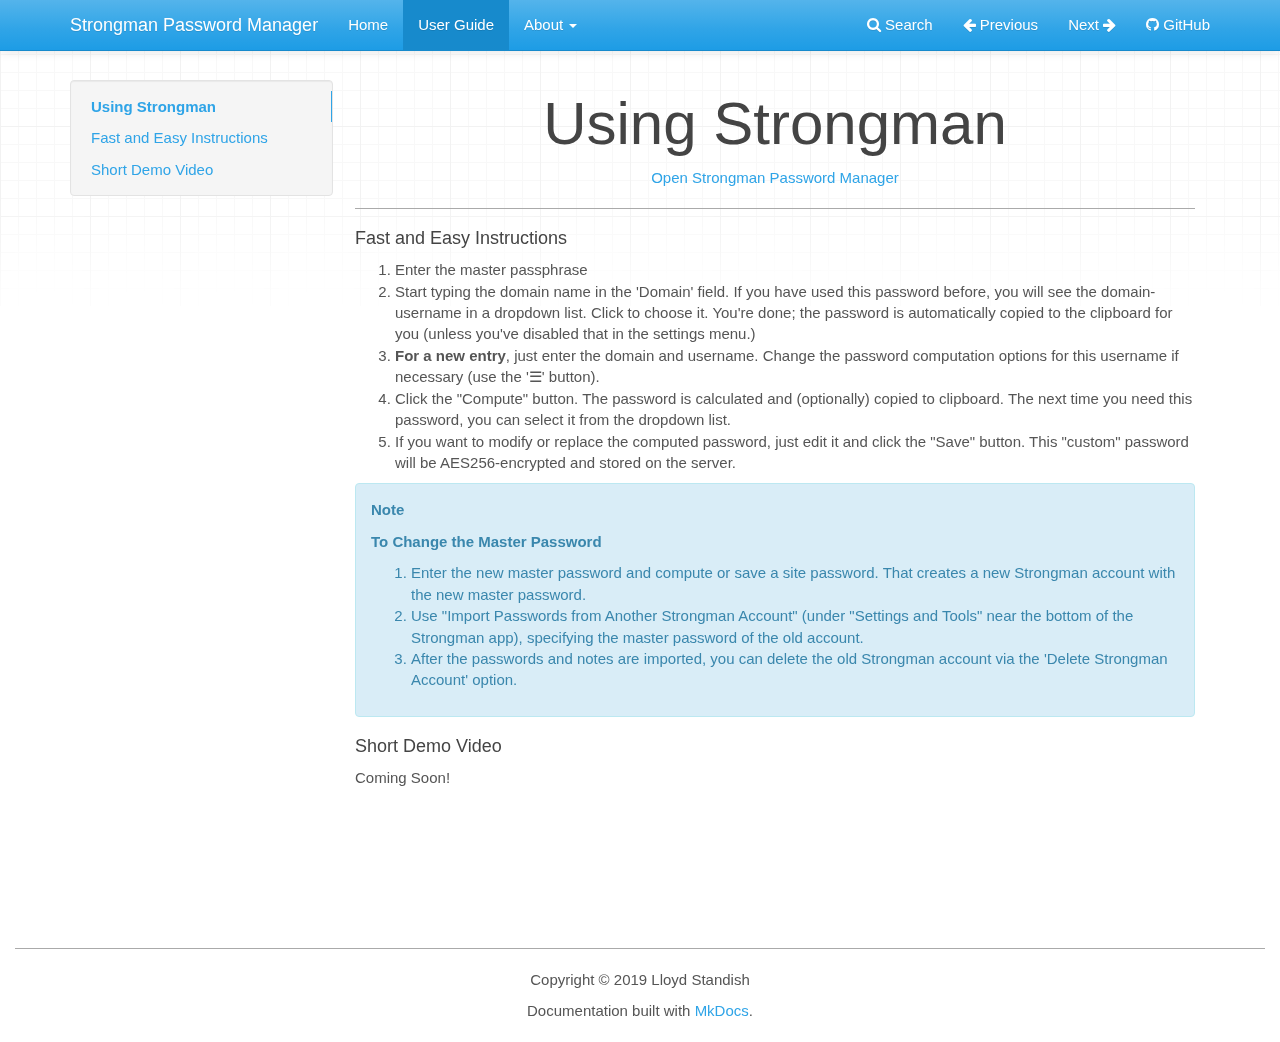
==== passwords/user-guide/index.html @ e6559715 "changed directory from site to passwords" ====
<!DOCTYPE html>
<html lang="en">
    <head>
        <meta charset="utf-8">
        <meta http-equiv="X-UA-Compatible" content="IE=edge">
        <meta name="viewport" content="width=device-width, initial-scale=1.0">
        
        <meta name="author" content="Lloyd Standish">
        <link rel="canonical" href="https://strongman.tech/user-guide/">
        <link rel="shortcut icon" href="../img/favicon.ico">
        <title>User Guide - Strongman Password Manager</title>
        <link href="../css/bootstrap-custom.min.css" rel="stylesheet">
        <link href="../css/font-awesome.min.css" rel="stylesheet">
        <link href="../css/base.css" rel="stylesheet">
        <link href="../css/extra.css" rel="stylesheet">
        <!-- HTML5 shim and Respond.js IE8 support of HTML5 elements and media queries -->
        <!--[if lt IE 9]>
            <script src="https://oss.maxcdn.com/libs/html5shiv/3.7.0/html5shiv.js"></script>
            <script src="https://oss.maxcdn.com/libs/respond.js/1.4.2/respond.min.js"></script>
        <![endif]-->

        <script src="../js/jquery-1.10.2.min.js" defer></script>
        <script src="../js/bootstrap-3.0.3.min.js" defer></script> 
    </head>

    <body>

        <div class="navbar navbar-default navbar-fixed-top" role="navigation">
            <div class="container">

                <!-- Collapsed navigation -->
                <div class="navbar-header">
                    <!-- Expander button -->
                    <button type="button" class="navbar-toggle" data-toggle="collapse" data-target=".navbar-collapse">
                        <span class="sr-only">Toggle navigation</span>
                        <span class="icon-bar"></span>
                        <span class="icon-bar"></span>
                        <span class="icon-bar"></span>
                    </button>
                    <a class="navbar-brand" href="..">Strongman Password Manager</a>
                </div>

                <!-- Expanded navigation -->
                <div class="navbar-collapse collapse">
                        <!-- Main navigation -->
                        <ul class="nav navbar-nav">
                            <li >
                                <a href="..">Home</a>
                            </li>
                            <li class="active">
                                <a href="./">User Guide</a>
                            </li>
                            <li class="dropdown">
                                <a href="#" class="dropdown-toggle" data-toggle="dropdown">About <b class="caret"></b></a>
                                <ul class="dropdown-menu">
                                    
<li >
    <a href="../about/release-notes/">Release Notes</a>
</li>
                                    
<li >
    <a href="../about/contributing/">Contributing</a>
</li>
                                    
<li >
    <a href="../about/license/">License</a>
</li>
                                </ul>
                            </li>
                        </ul>

                    <ul class="nav navbar-nav navbar-right">
                        <li>
                            <a href="#" data-toggle="modal" data-target="#mkdocs_search_modal">
                                <i class="fa fa-search"></i> Search
                            </a>
                        </li>
                            <li >
                                <a rel="next" href="..">
                                    <i class="fa fa-arrow-left"></i> Previous
                                </a>
                            </li>
                            <li >
                                <a rel="prev" href="../about/release-notes/">
                                    Next <i class="fa fa-arrow-right"></i>
                                </a>
                            </li>
                            <li>
                                <a href="https://github.com/lstandish/strongman/"><i class="fa fa-github"></i> GitHub</a>
                            </li>
                    </ul>
                </div>
            </div>
        </div>

        <div class="container">
                <div class="col-md-3"><div class="bs-sidebar hidden-print affix well" role="complementary">
    <ul class="nav bs-sidenav">
        <li class="main active"><a href="#using-strongman">Using Strongman</a></li>
            <li><a href="#fast-and-easy-instructions">Fast and Easy Instructions</a></li>
            <li><a href="#short-demo-video">Short Demo Video</a></li>
    </ul>
</div></div>
                <div class="col-md-9" role="main">

<h1 id="using-strongman">Using Strongman<a class="headerlink" href="#using-strongman" title="Permanent link"></a></h1>
<p><a href="https://strongman.tech/app/index.php">Open Strongman Password Manager</a></p>
<hr />
<h4 id="fast-and-easy-instructions">Fast and Easy Instructions<a class="headerlink" href="#fast-and-easy-instructions" title="Permanent link"></a></h4>
<ol>
<li>Enter the master passphrase</li>
<li>Start typing the domain name in the 'Domain' field. If you have used this password before, you will see the domain-username in a dropdown list. Click to choose it. You're done; the password is automatically copied to the clipboard for you (unless you've disabled that in the settings menu.)</li>
<li><strong>For a new entry</strong>, just enter the domain and username. Change the password computation options for this username if necessary (use the '☰' button).</li>
<li>Click the "Compute" button. The password is calculated and (optionally) copied to clipboard. The next time you need this password, you can select it from the dropdown list.</li>
<li>If you want to modify or replace the computed password, just edit it and click the "Save" button. This "custom" password will be AES256-encrypted and stored on the server.</li>
</ol>
<div class="admonition note">
<p class="admonition-title">Note</p>
<p><strong>To Change the Master Password</strong></p>
<ol>
<li>Enter the new master password and compute or save a site password. That creates a new Strongman account with the new master password.</li>
<li>Use "Import Passwords from Another Strongman Account" (under "Settings and Tools" near the bottom of the Strongman app), specifying the master password of the old account.</li>
<li>After the passwords and notes are imported, you can delete the old Strongman account via the 'Delete Strongman Account' option.</li>
</ol>
</div>
<h4 id="short-demo-video">Short Demo Video<a class="headerlink" href="#short-demo-video" title="Permanent link"></a></h4>
<p>Coming Soon!</p></div>
        </div>

        <footer class="col-md-12">
            <hr>
                <p>Copyright &copy; 2019 Lloyd Standish</p>
            <p>Documentation built with <a href="https://www.mkdocs.org/">MkDocs</a>.</p>
        </footer>
        <script>
            var base_url = "..",
                shortcuts = {"search": 83, "next": 78, "help": 191, "previous": 80};
        </script>
        <script src="../js/base.js" defer></script>
        <script src="../search/main.js" defer></script>

        <div class="modal" id="mkdocs_search_modal" tabindex="-1" role="dialog" aria-labelledby="Search Modal" aria-hidden="true">
    <div class="modal-dialog">
        <div class="modal-content">
            <div class="modal-header">
                <button type="button" class="close" data-dismiss="modal"><span aria-hidden="true">&times;</span><span class="sr-only">Close</span></button>
                <h4 class="modal-title" id="exampleModalLabel">Search</h4>
            </div>
            <div class="modal-body">
                <p>
                    From here you can search these documents. Enter
                    your search terms below.
                </p>
                <form role="form">
                    <div class="form-group">
                        <input type="text" class="form-control" placeholder="Search..." id="mkdocs-search-query" title="Type search term here">
                    </div>
                </form>
                <div id="mkdocs-search-results"></div>
            </div>
            <div class="modal-footer">
            </div>
        </div>
    </div>
</div><div class="modal" id="mkdocs_keyboard_modal" tabindex="-1" role="dialog" aria-labelledby="Keyboard Shortcuts Modal" aria-hidden="true">
    <div class="modal-dialog">
        <div class="modal-content">
            <div class="modal-header">
                <button type="button" class="close" data-dismiss="modal"><span aria-hidden="true">&times;</span><span class="sr-only">Close</span></button>
                <h4 class="modal-title" id="exampleModalLabel">Keyboard Shortcuts</h4>
            </div>
            <div class="modal-body">
              <table class="table">
                <thead>
                  <tr>
                    <th style="width: 20%;">Keys</th>
                    <th>Action</th>
                  </tr>
                </thead>
                <tbody>
                  <tr>
                    <td class="help shortcut"><kbd>?</kbd></td>
                    <td>Open this help</td>
                  </tr>
                  <tr>
                    <td class="next shortcut"><kbd>n</kbd></td>
                    <td>Next page</td>
                  </tr>
                  <tr>
                    <td class="prev shortcut"><kbd>p</kbd></td>
                    <td>Previous page</td>
                  </tr>
                  <tr>
                    <td class="search shortcut"><kbd>s</kbd></td>
                    <td>Search</td>
                  </tr>
                </tbody>
              </table>
            </div>
            <div class="modal-footer">
            </div>
        </div>
    </div>
</div>

    </body>
</html>
---- passwords/css/base.css ----
body {
    padding-top: 70px;
}

/* Replacement for `body { background-attachment: fixed; }`, which has
   performance issues when scrolling on large displays. See #1394. */
body::before {
    content: ' ';
    position: fixed;
    width: 100%;
    height: 100%;
    top: 0;
    left: 0;
    background-color: #f8f8f8;
    background: url(../img/grid.png) repeat-x;
    will-change: transform;
    z-index: -1;
}

body > .container {
    min-height: 400px;
}

ul.nav .main {
    font-weight: bold;
}

.col-md-3 {
    padding-left: 0;
    z-index: 1;
}

.col-md-9 {
    padding-bottom: 100px;
}

.source-links {
    float: right;
}

.col-md-9 img {
    max-width: 100%;
    display: inline-block;
    padding: 4px;
    line-height: 1.428571429;
    background-color: #fff;
    border: 1px solid #ddd;
    border-radius: 4px;
    margin: 20px auto 30px auto;
}

/*
 * The code below adds some padding to the top of the current anchor target so
 * that, when navigating to it, the header isn't hidden by the navbar at the
 * top.
 */
:target::before {
    content: "";
    display: block;
    margin-top: -75px;
    height: 75px;
    pointer-events: none;
}

h1 {
    color: #444;
    font-weight: 400;
    font-size: 42px;
}

h2, h3, h4, h5, h6 {
    color: #444;
    font-weight: 300;
}

hr {
    border-top: 1px solid #aaa;
}

pre, .rst-content tt {
    max-width: 100%;
    background: #fff;
    border: solid 1px #e1e4e5;
    color: #333;
    overflow-x: auto;
}

code.code-large, .rst-content tt.code-large {
    font-size: 90%;
}

code {
    padding: 2px 5px;
    background: #fff;
    border: solid 1px #e1e4e5;
    color: #333;
    white-space: pre-wrap;
    word-wrap: break-word;
}

pre code {
    background: transparent;
    border: none;
    white-space: pre;
    word-wrap: normal;
    font-family: monospace,serif;
    font-size: 12px;
}

kbd {
    padding: 2px 4px;
    font-size: 90%;
    color: #fff;
    background-color: #333;
    border-radius: 3px;
    -webkit-box-shadow: inset 0 -1px 0 rgba(0,0,0,.25);
    box-shadow: inset 0 -1px 0 rgba(0,0,0,.25);
}

a code {
    color: #2FA4E7;
}

a:hover code, a:focus code {
    color: #157AB5;
}

footer {
    margin-top: 30px;
    margin-bottom: 10px;
    text-align: center;
    font-weight: 200;
}

.modal-dialog {
    margin-top: 60px;
}

/*
 * Side navigation
 *
 * Scrollspy and affixed enhanced navigation to highlight sections and secondary
 * sections of docs content.
 */

/* By default it's not affixed in mobile views, so undo that */
.bs-sidebar.affix { /* csslint allow: adjoining-classes */
    position: static;
}

.bs-sidebar.well { /* csslint allow: adjoining-classes */
    padding: 0;
    max-height: 90%;
    overflow-y: auto;
}

/* First level of nav */
.bs-sidenav {
    padding-top:    10px;
    padding-bottom: 10px;
    border-radius: 5px;
}

/* All levels of nav */
.bs-sidebar .nav > li > a {
    display: block;
    padding: 5px 20px;
    z-index: 1;
}
.bs-sidebar .nav > li > a:hover,
.bs-sidebar .nav > li > a:focus {
    text-decoration: none;
    border-right: 1px solid;
}
.bs-sidebar .nav > .active > a,
.bs-sidebar .nav > .active:hover > a,
.bs-sidebar .nav > .active:focus > a {
    font-weight: bold;
    background-color: transparent;
    border-right: 1px solid;
}

/* Nav: second level (shown on .active) */
.bs-sidebar .nav .nav {
    display: none; /* Hide by default, but at >768px, show it */
    margin-bottom: 8px;
}
.bs-sidebar .nav .nav > li > a {
    padding-top:    3px;
    padding-bottom: 3px;
    padding-left: 30px;
    font-size: 90%;
}

/* Show and affix the side nav when space allows it */
@media (min-width: 992px) {
    /* Workaround a Safari bug when zooming to < 100%
       https://github.com/mkdocs/mkdocs/issues/1050 */
    .col-md-9 {
        box-sizing: border-box;  /* csslint allow: box-sizing */
        padding-left: 25%;
        width: 100%;
    }
    .bs-sidebar .nav > .active > ul {
        display: block;
    }
    /* Widen the fixed sidebar */
    .bs-sidebar.affix, /* csslint allow: adjoining-classes */
    .bs-sidebar.affix-bottom { /* csslint allow: adjoining-classes */
        width: 213px;
    }
    .bs-sidebar.affix { /* csslint allow: adjoining-classes */
        position: fixed; /* Undo the static from mobile first approach */
        top: 80px;
    }
    .bs-sidebar.affix-bottom { /* csslint allow: adjoining-classes */
        position: absolute; /* Undo the static from mobile first approach */
    }
    .bs-sidebar.affix-bottom .bs-sidenav, /* csslint allow: adjoining-classes */
    .bs-sidebar.affix .bs-sidenav { /* csslint allow: adjoining-classes */
        margin-top: 0;
        margin-bottom: 0;
    }
}
@media (min-width: 1200px) {
    /* Widen the fixed sidebar again */
    .bs-sidebar.affix-bottom, /* csslint allow: adjoining-classes */
    .bs-sidebar.affix { /* csslint allow: adjoining-classes */
        width: 263px;
    }
}

.headerlink {
    font-family: FontAwesome;
    font-size: 14px;
    display: none;
    padding-left: .5em;
}

h1:hover .headerlink, h2:hover .headerlink, h3:hover .headerlink, h4:hover .headerlink, h5:hover .headerlink, h6:hover .headerlink{
    display:inline-block;
}



.admonition {
    padding: 15px;
    margin-bottom: 20px;
    border: 1px solid transparent;
    border-radius: 4px;
    text-align: left;
}

.admonition.note { /* csslint allow: adjoining-classes */
    color: #3a87ad;
    background-color: #d9edf7;
    border-color: #bce8f1;
}

.admonition.warning { /* csslint allow: adjoining-classes */
    color: #c09853;
    background-color: #fcf8e3;
    border-color: #fbeed5;
}

.admonition.danger { /* csslint allow: adjoining-classes */
    color: #b94a48;
    background-color: #f2dede;
    border-color: #eed3d7;
}

.admonition-title {
    font-weight: bold;
    text-align: left;
}


.dropdown-submenu {
    position: relative;
}

.dropdown-submenu>.dropdown-menu {
    top: 0;
    left: 100%;
    margin-top: -6px;
    margin-left: -1px;
    -webkit-border-radius: 0 6px 6px 6px;
    -moz-border-radius: 0 6px 6px;
    border-radius: 0 6px 6px 6px;
}

.dropdown-submenu:hover>.dropdown-menu {
    display: block;
}

.dropdown-submenu>a:after {
    display: block;
    content: " ";
    float: right;
    width: 0;
    height: 0;
    border-color: transparent;
    border-style: solid;
    border-width: 5px 0 5px 5px;
    border-left-color: #ccc;
    margin-top: 5px;
    margin-right: -10px;
}

.dropdown-submenu:hover>a:after {
    border-left-color: #fff;
}

.dropdown-submenu.pull-left { /* csslint allow: adjoining-classes */
    float: none;
}

.dropdown-submenu.pull-left>.dropdown-menu { /* csslint allow: adjoining-classes */
    left: -100%;
    margin-left: 10px;
    -webkit-border-radius: 6px 0 6px 6px;
    -moz-border-radius: 6px 0 6px 6px;
    border-radius: 6px 0 6px 6px;
}
---- passwords/css/extra.css ----
div.col-md-9 h1:first-of-type {
    text-align: center;
    font-size: 60px;
    font-weight: 300;
}

div.col-md-9>p:first-of-type {
    text-align: center;
}

div.col-md-9 p.admonition-title:first-of-type {
    text-align: left;
}

div.col-md-9 h1:first-of-type .headerlink {
    display: none;
}

code.no-highlight {
    color: black;
}

/* Definition List styles */

dd {
    padding-left: 20px;
}

body {
    font-size: 150%;
}
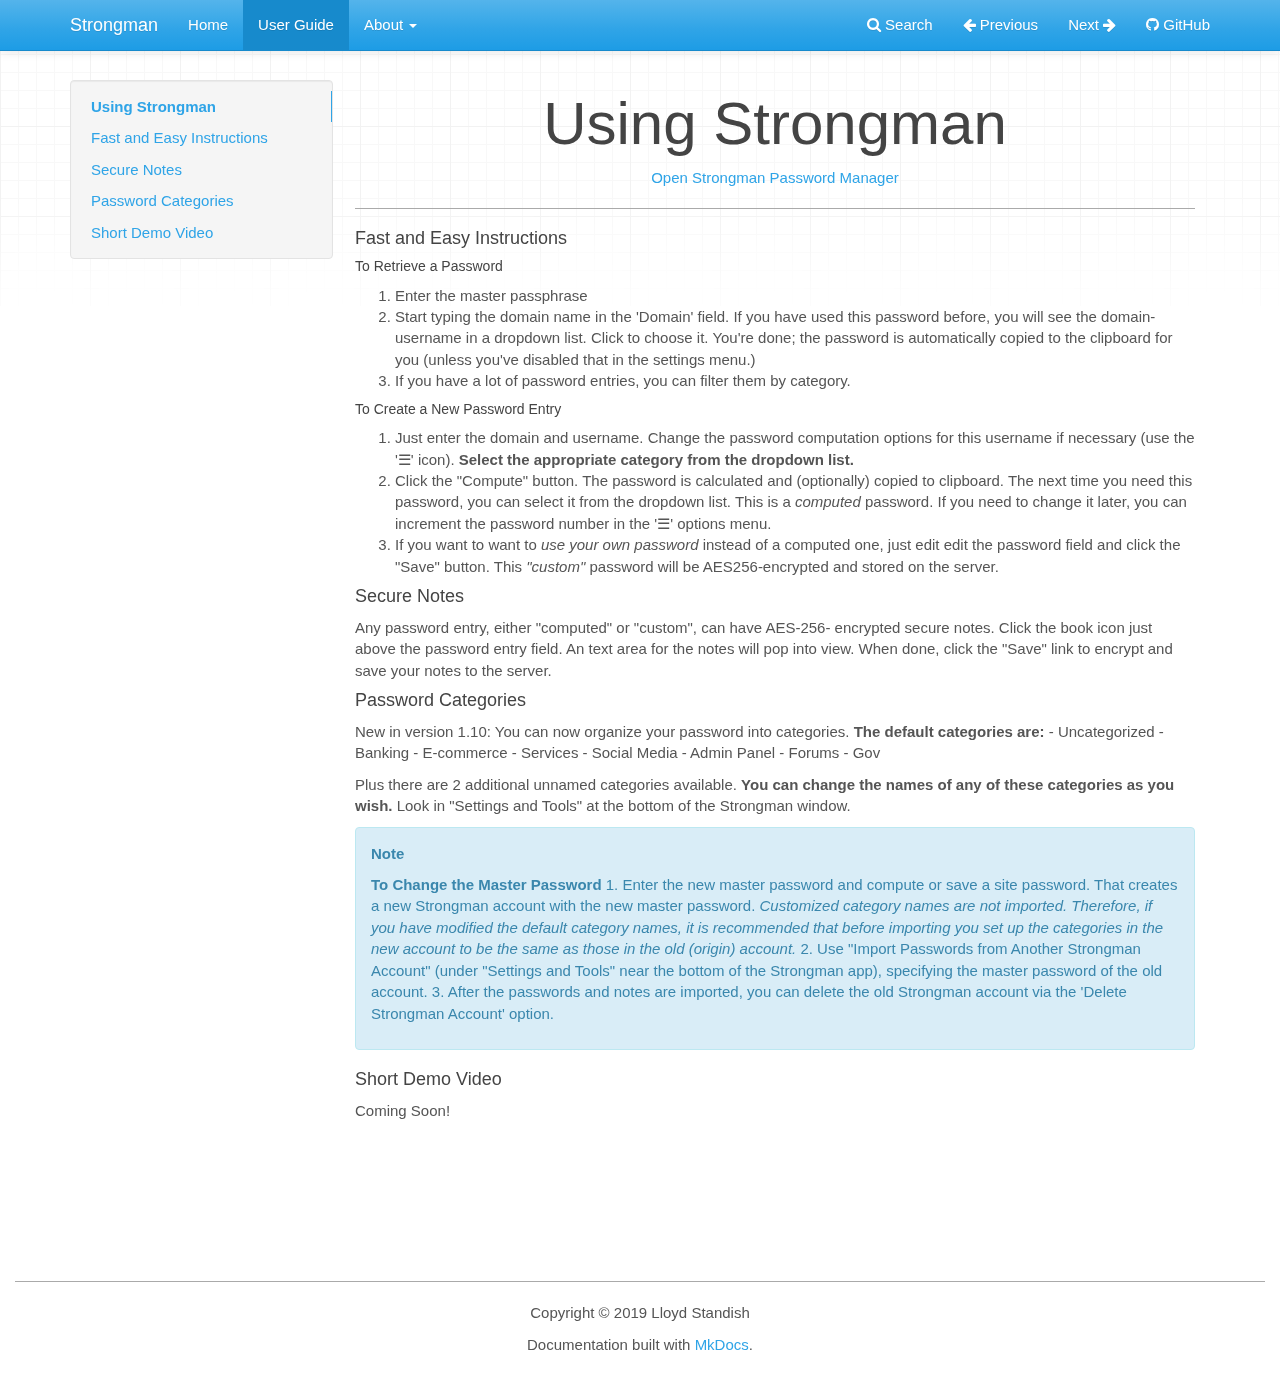
==== commit c5e2b1aa: "Added license.md, credits.md, added mention of new category feature, etc." ====
--- a/passwords/user-guide/index.html
+++ b/passwords/user-guide/index.html
@@ -8,7 +8,7 @@
         <meta name="author" content="Lloyd Standish">
         <link rel="canonical" href="https://strongman.tech/user-guide/">
         <link rel="shortcut icon" href="../img/favicon.ico">
-        <title>User Guide - Strongman Password Manager</title>
+        <title>User Guide - Strongman</title>
         <link href="../css/bootstrap-custom.min.css" rel="stylesheet">
         <link href="../css/font-awesome.min.css" rel="stylesheet">
         <link href="../css/base.css" rel="stylesheet">
@@ -37,7 +37,7 @@
                         <span class="icon-bar"></span>
                         <span class="icon-bar"></span>
                     </button>
-                    <a class="navbar-brand" href="..">Strongman Password Manager</a>
+                    <a class="navbar-brand" href="..">Strongman</a>
                 </div>
 
                 <!-- Expanded navigation -->
@@ -64,6 +64,14 @@
                                     
 <li >
     <a href="../about/license/">License</a>
+</li>
+                                    
+<li >
+    <a href="../about/development/">Development</a>
+</li>
+                                    
+<li >
+    <a href="../about/credits/">Credits</a>
 </li>
                                 </ul>
                             </li>
@@ -98,6 +106,8 @@
     <ul class="nav bs-sidenav">
         <li class="main active"><a href="#using-strongman">Using Strongman</a></li>
             <li><a href="#fast-and-easy-instructions">Fast and Easy Instructions</a></li>
+            <li><a href="#secure-notes">Secure Notes</a></li>
+            <li><a href="#password-categories">Password Categories</a></li>
             <li><a href="#short-demo-video">Short Demo Video</a></li>
     </ul>
 </div></div>
@@ -107,21 +117,37 @@
 <p><a href="https://strongman.tech/app/index.php">Open Strongman Password Manager</a></p>
 <hr />
 <h4 id="fast-and-easy-instructions">Fast and Easy Instructions<a class="headerlink" href="#fast-and-easy-instructions" title="Permanent link"></a></h4>
+<h5 id="to-retrieve-a-password">To Retrieve a Password<a class="headerlink" href="#to-retrieve-a-password" title="Permanent link"></a></h5>
 <ol>
 <li>Enter the master passphrase</li>
 <li>Start typing the domain name in the 'Domain' field. If you have used this password before, you will see the domain-username in a dropdown list. Click to choose it. You're done; the password is automatically copied to the clipboard for you (unless you've disabled that in the settings menu.)</li>
-<li><strong>For a new entry</strong>, just enter the domain and username. Change the password computation options for this username if necessary (use the '☰' button).</li>
-<li>Click the "Compute" button. The password is calculated and (optionally) copied to clipboard. The next time you need this password, you can select it from the dropdown list.</li>
-<li>If you want to modify or replace the computed password, just edit it and click the "Save" button. This "custom" password will be AES256-encrypted and stored on the server.</li>
+<li>If you have a lot of password entries, you can filter them by category.</li>
 </ol>
+<h5 id="to-create-a-new-password-entry">To Create a New Password Entry<a class="headerlink" href="#to-create-a-new-password-entry" title="Permanent link"></a></h5>
+<ol>
+<li>Just enter the domain and username. Change the password computation options for this username if necessary (use the '☰' icon). <strong>Select the appropriate category from the dropdown list.</strong></li>
+<li>Click the "Compute" button. The password is calculated and (optionally) copied to clipboard. The next time you need this password, you can select it from the dropdown list.  This is a <em>computed</em> password. If you need to change it later, you can increment the password number in the '☰' options menu.</li>
+<li>If you want to want to <em>use your own password</em> instead of a computed one, just edit edit the password field and click the "Save" button. This <em>"custom"</em> password will be AES256-encrypted and stored on the server.</li>
+</ol>
+<h4 id="secure-notes">Secure Notes<a class="headerlink" href="#secure-notes" title="Permanent link"></a></h4>
+<p>Any password entry, either "computed" or "custom", can have AES-256- encrypted secure notes.  Click the book icon just above the password entry field. An text area for the notes will pop into view. When done, click the "Save" link to encrypt and save your notes to the server.</p>
+<h4 id="password-categories">Password Categories<a class="headerlink" href="#password-categories" title="Permanent link"></a></h4>
+<p>New in version 1.10: You can now organize your password into categories.  <strong>The default categories are:</strong>
+- Uncategorized
+- Banking
+- E-commerce
+- Services
+- Social Media
+- Admin Panel
+- Forums
+- Gov</p>
+<p>Plus there are 2 additional unnamed categories available.  <strong>You can change the names of any of these categories as you wish.</strong> Look in "Settings and Tools" at the bottom of the Strongman window.</p>
 <div class="admonition note">
 <p class="admonition-title">Note</p>
-<p><strong>To Change the Master Password</strong></p>
-<ol>
-<li>Enter the new master password and compute or save a site password. That creates a new Strongman account with the new master password.</li>
-<li>Use "Import Passwords from Another Strongman Account" (under "Settings and Tools" near the bottom of the Strongman app), specifying the master password of the old account.</li>
-<li>After the passwords and notes are imported, you can delete the old Strongman account via the 'Delete Strongman Account' option.</li>
-</ol>
+<p><strong>To Change the Master Password</strong>
+1. Enter the new master password and compute or save a site password. That creates a new Strongman account with the new master password.  <em>Customized category names are not imported.  Therefore, if you have modified the default category names, it is recommended that before importing you set up the categories in the new account to be the same as those in the old (origin) account.</em>
+2. Use "Import Passwords from Another Strongman Account" (under "Settings and Tools" near the bottom of the Strongman app), specifying the master password of the old account.
+3. After the passwords and notes are imported, you can delete the old Strongman account via the 'Delete Strongman Account' option.</p>
 </div>
 <h4 id="short-demo-video">Short Demo Video<a class="headerlink" href="#short-demo-video" title="Permanent link"></a></h4>
 <p>Coming Soon!</p></div>
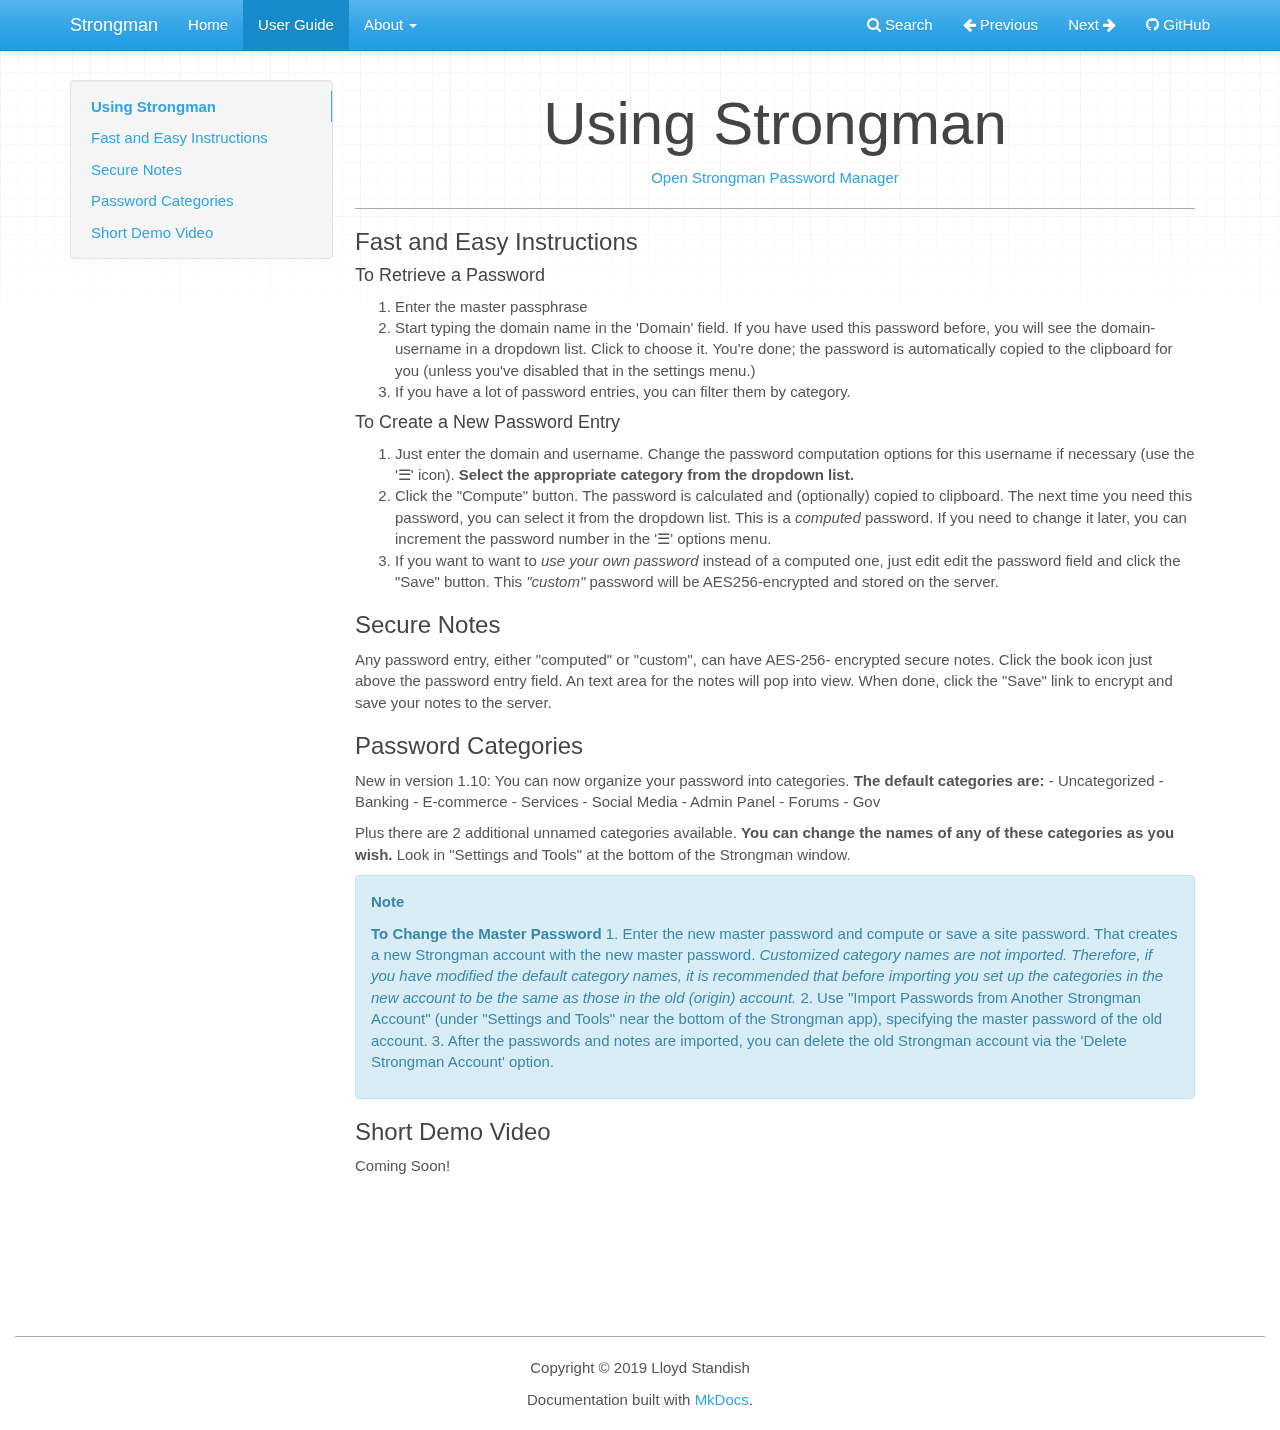
==== commit 1af0f091: "Added icon file, tweaked pages." ====
--- a/passwords/user-guide/index.html
+++ b/passwords/user-guide/index.html
@@ -116,22 +116,22 @@
 <h1 id="using-strongman">Using Strongman<a class="headerlink" href="#using-strongman" title="Permanent link"></a></h1>
 <p><a href="https://strongman.tech/app/index.php">Open Strongman Password Manager</a></p>
 <hr />
-<h4 id="fast-and-easy-instructions">Fast and Easy Instructions<a class="headerlink" href="#fast-and-easy-instructions" title="Permanent link"></a></h4>
-<h5 id="to-retrieve-a-password">To Retrieve a Password<a class="headerlink" href="#to-retrieve-a-password" title="Permanent link"></a></h5>
+<h3 id="fast-and-easy-instructions">Fast and Easy Instructions<a class="headerlink" href="#fast-and-easy-instructions" title="Permanent link"></a></h3>
+<h4 id="to-retrieve-a-password">To Retrieve a Password<a class="headerlink" href="#to-retrieve-a-password" title="Permanent link"></a></h4>
 <ol>
 <li>Enter the master passphrase</li>
 <li>Start typing the domain name in the 'Domain' field. If you have used this password before, you will see the domain-username in a dropdown list. Click to choose it. You're done; the password is automatically copied to the clipboard for you (unless you've disabled that in the settings menu.)</li>
 <li>If you have a lot of password entries, you can filter them by category.</li>
 </ol>
-<h5 id="to-create-a-new-password-entry">To Create a New Password Entry<a class="headerlink" href="#to-create-a-new-password-entry" title="Permanent link"></a></h5>
+<h4 id="to-create-a-new-password-entry">To Create a New Password Entry<a class="headerlink" href="#to-create-a-new-password-entry" title="Permanent link"></a></h4>
 <ol>
 <li>Just enter the domain and username. Change the password computation options for this username if necessary (use the '☰' icon). <strong>Select the appropriate category from the dropdown list.</strong></li>
 <li>Click the "Compute" button. The password is calculated and (optionally) copied to clipboard. The next time you need this password, you can select it from the dropdown list.  This is a <em>computed</em> password. If you need to change it later, you can increment the password number in the '☰' options menu.</li>
 <li>If you want to want to <em>use your own password</em> instead of a computed one, just edit edit the password field and click the "Save" button. This <em>"custom"</em> password will be AES256-encrypted and stored on the server.</li>
 </ol>
-<h4 id="secure-notes">Secure Notes<a class="headerlink" href="#secure-notes" title="Permanent link"></a></h4>
+<h3 id="secure-notes">Secure Notes<a class="headerlink" href="#secure-notes" title="Permanent link"></a></h3>
 <p>Any password entry, either "computed" or "custom", can have AES-256- encrypted secure notes.  Click the book icon just above the password entry field. An text area for the notes will pop into view. When done, click the "Save" link to encrypt and save your notes to the server.</p>
-<h4 id="password-categories">Password Categories<a class="headerlink" href="#password-categories" title="Permanent link"></a></h4>
+<h3 id="password-categories">Password Categories<a class="headerlink" href="#password-categories" title="Permanent link"></a></h3>
 <p>New in version 1.10: You can now organize your password into categories.  <strong>The default categories are:</strong>
 - Uncategorized
 - Banking
@@ -149,7 +149,7 @@
 2. Use "Import Passwords from Another Strongman Account" (under "Settings and Tools" near the bottom of the Strongman app), specifying the master password of the old account.
 3. After the passwords and notes are imported, you can delete the old Strongman account via the 'Delete Strongman Account' option.</p>
 </div>
-<h4 id="short-demo-video">Short Demo Video<a class="headerlink" href="#short-demo-video" title="Permanent link"></a></h4>
+<h3 id="short-demo-video">Short Demo Video<a class="headerlink" href="#short-demo-video" title="Permanent link"></a></h3>
 <p>Coming Soon!</p></div>
         </div>
 
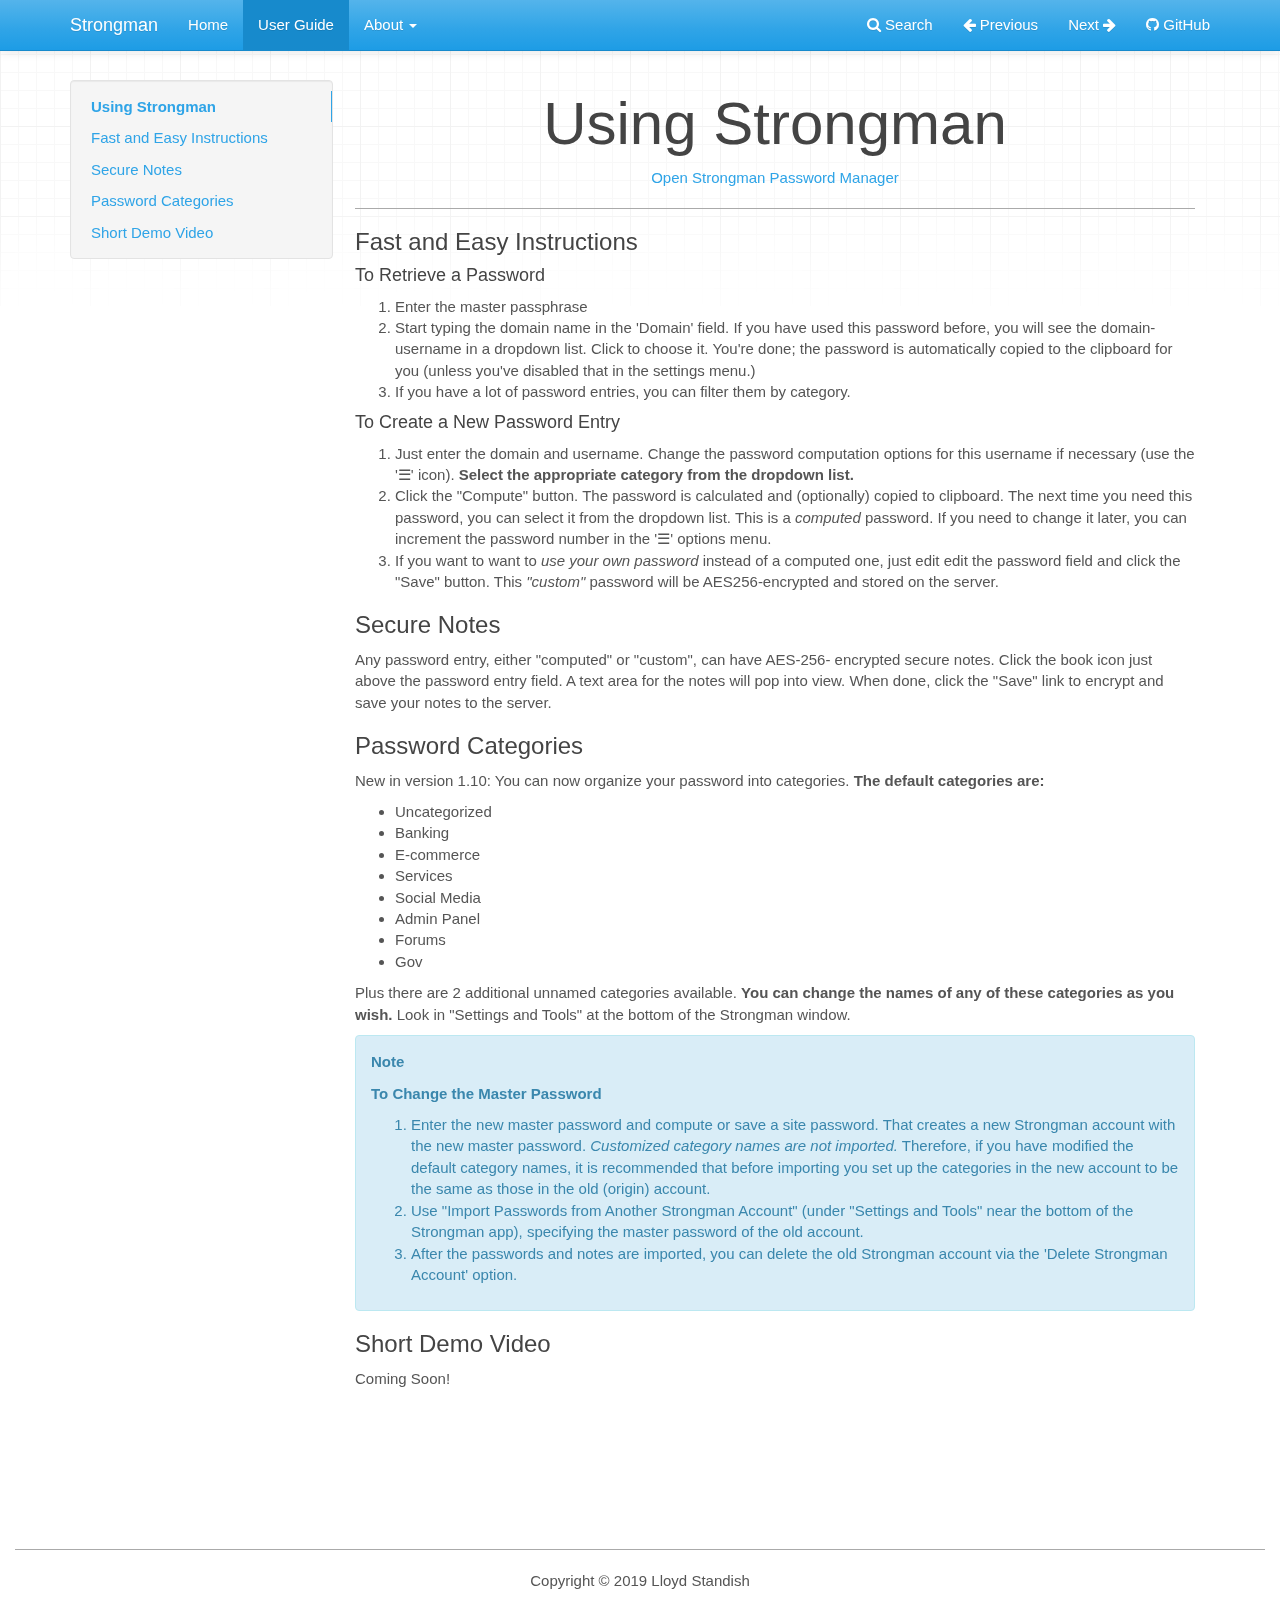
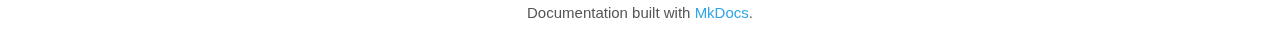
==== commit b151b223: "Updated website to emphasise Diceware" ====
--- a/passwords/user-guide/index.html
+++ b/passwords/user-guide/index.html
@@ -130,24 +130,28 @@
 <li>If you want to want to <em>use your own password</em> instead of a computed one, just edit edit the password field and click the "Save" button. This <em>"custom"</em> password will be AES256-encrypted and stored on the server.</li>
 </ol>
 <h3 id="secure-notes">Secure Notes<a class="headerlink" href="#secure-notes" title="Permanent link"></a></h3>
-<p>Any password entry, either "computed" or "custom", can have AES-256- encrypted secure notes.  Click the book icon just above the password entry field. An text area for the notes will pop into view. When done, click the "Save" link to encrypt and save your notes to the server.</p>
+<p>Any password entry, either "computed" or "custom", can have AES-256- encrypted secure notes.  Click the book icon just above the password entry field. A text area for the notes will pop into view. When done, click the "Save" link to encrypt and save your notes to the server.</p>
 <h3 id="password-categories">Password Categories<a class="headerlink" href="#password-categories" title="Permanent link"></a></h3>
-<p>New in version 1.10: You can now organize your password into categories.  <strong>The default categories are:</strong>
-- Uncategorized
-- Banking
-- E-commerce
-- Services
-- Social Media
-- Admin Panel
-- Forums
-- Gov</p>
+<p>New in version 1.10: You can now organize your password into categories.  <strong>The default categories are:</strong></p>
+<ul>
+<li>Uncategorized</li>
+<li>Banking</li>
+<li>E-commerce</li>
+<li>Services</li>
+<li>Social Media</li>
+<li>Admin Panel</li>
+<li>Forums</li>
+<li>Gov</li>
+</ul>
 <p>Plus there are 2 additional unnamed categories available.  <strong>You can change the names of any of these categories as you wish.</strong> Look in "Settings and Tools" at the bottom of the Strongman window.</p>
 <div class="admonition note">
 <p class="admonition-title">Note</p>
-<p><strong>To Change the Master Password</strong>
-1. Enter the new master password and compute or save a site password. That creates a new Strongman account with the new master password.  <em>Customized category names are not imported.  Therefore, if you have modified the default category names, it is recommended that before importing you set up the categories in the new account to be the same as those in the old (origin) account.</em>
-2. Use "Import Passwords from Another Strongman Account" (under "Settings and Tools" near the bottom of the Strongman app), specifying the master password of the old account.
-3. After the passwords and notes are imported, you can delete the old Strongman account via the 'Delete Strongman Account' option.</p>
+<p><strong>To Change the Master Password</strong></p>
+<ol>
+<li>Enter the new master password and compute or save a site password. That creates a new Strongman account with the new master password.  <em>Customized category names are not imported.</em>  Therefore, if you have modified the default category names, it is recommended that before importing you set up the categories in the new account to be the same as those in the old (origin) account.</li>
+<li>Use "Import Passwords from Another Strongman Account" (under "Settings and Tools" near the bottom of the Strongman app), specifying the master password of the old account.</li>
+<li>After the passwords and notes are imported, you can delete the old Strongman account via the 'Delete Strongman Account' option.</li>
+</ol>
 </div>
 <h3 id="short-demo-video">Short Demo Video<a class="headerlink" href="#short-demo-video" title="Permanent link"></a></h3>
 <p>Coming Soon!</p></div>
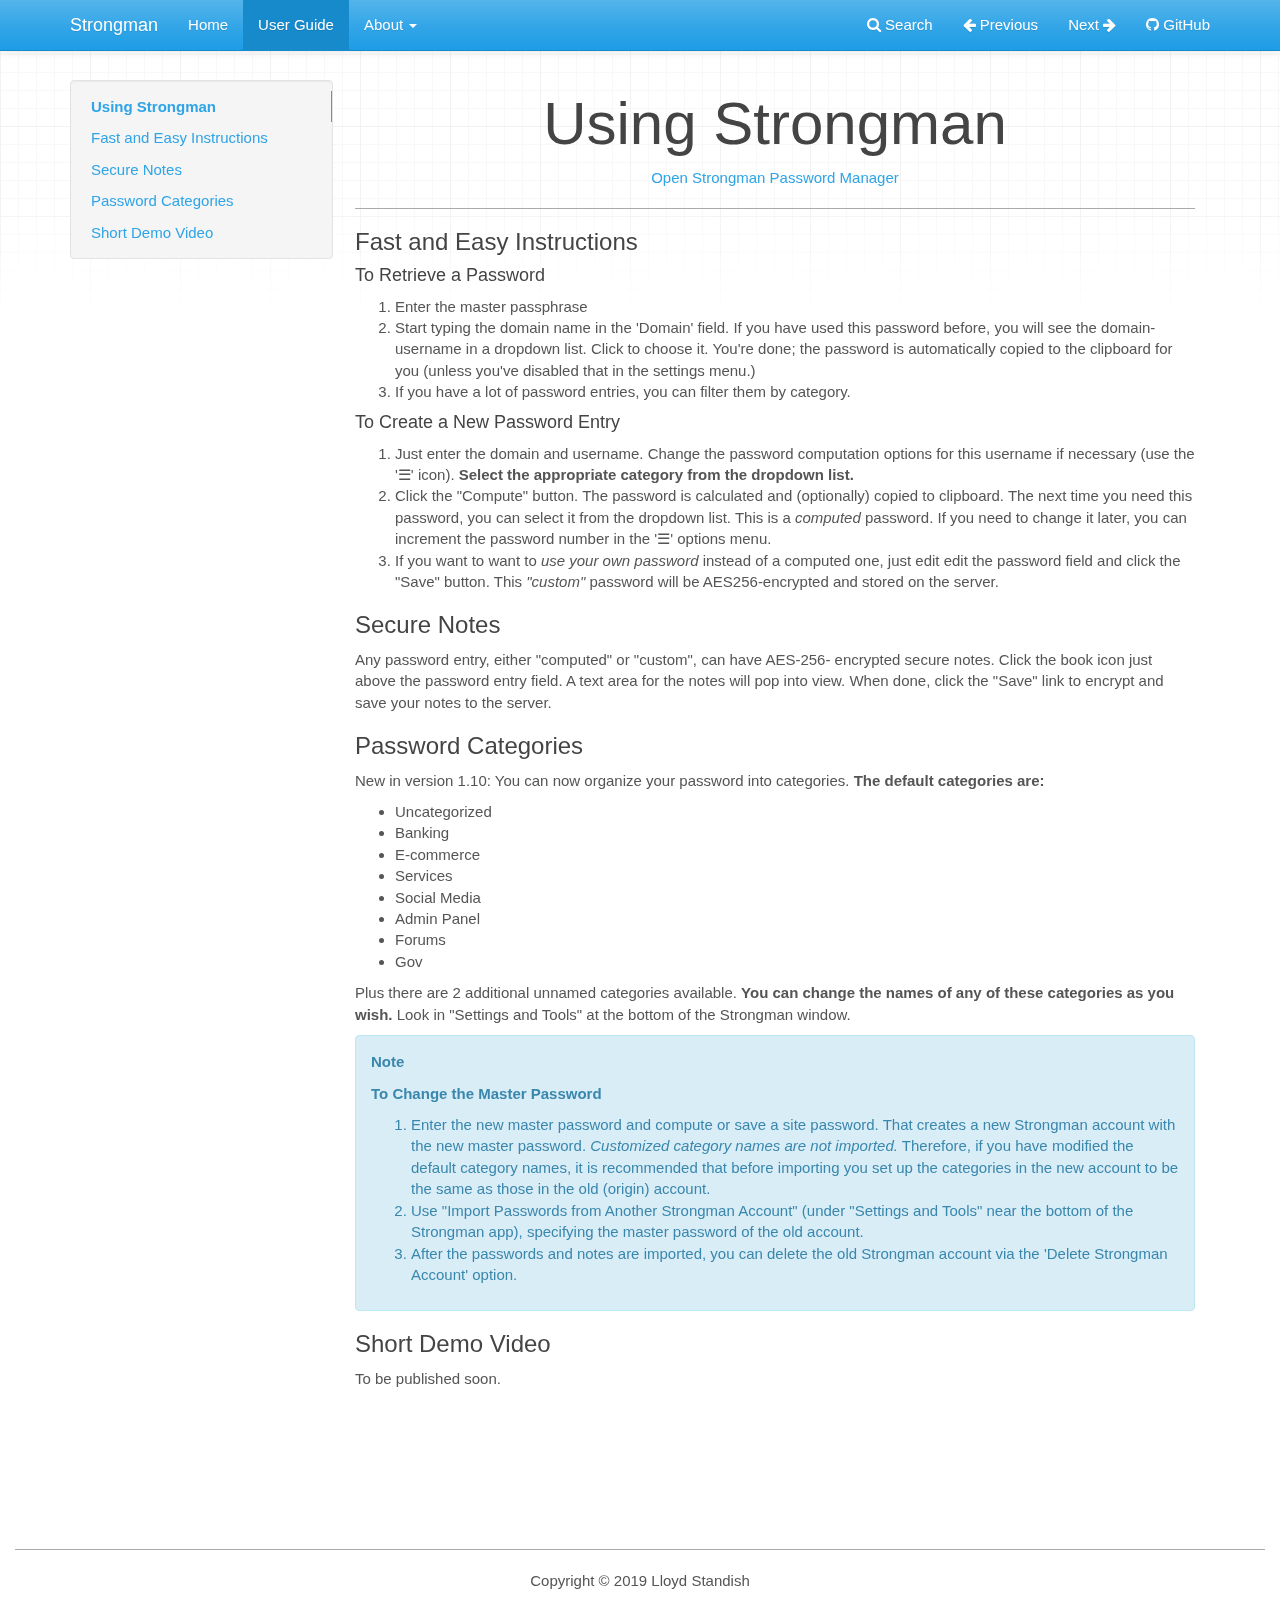
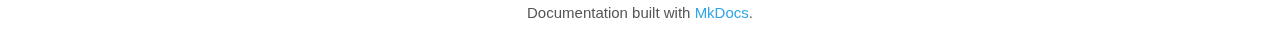
==== commit 1a0f9ca1: "minor website tweak" ====
--- a/passwords/user-guide/index.html
+++ b/passwords/user-guide/index.html
@@ -154,7 +154,7 @@
 </ol>
 </div>
 <h3 id="short-demo-video">Short Demo Video<a class="headerlink" href="#short-demo-video" title="Permanent link"></a></h3>
-<p>Coming Soon!</p></div>
+<p>To be published soon.</p></div>
         </div>
 
         <footer class="col-md-12">
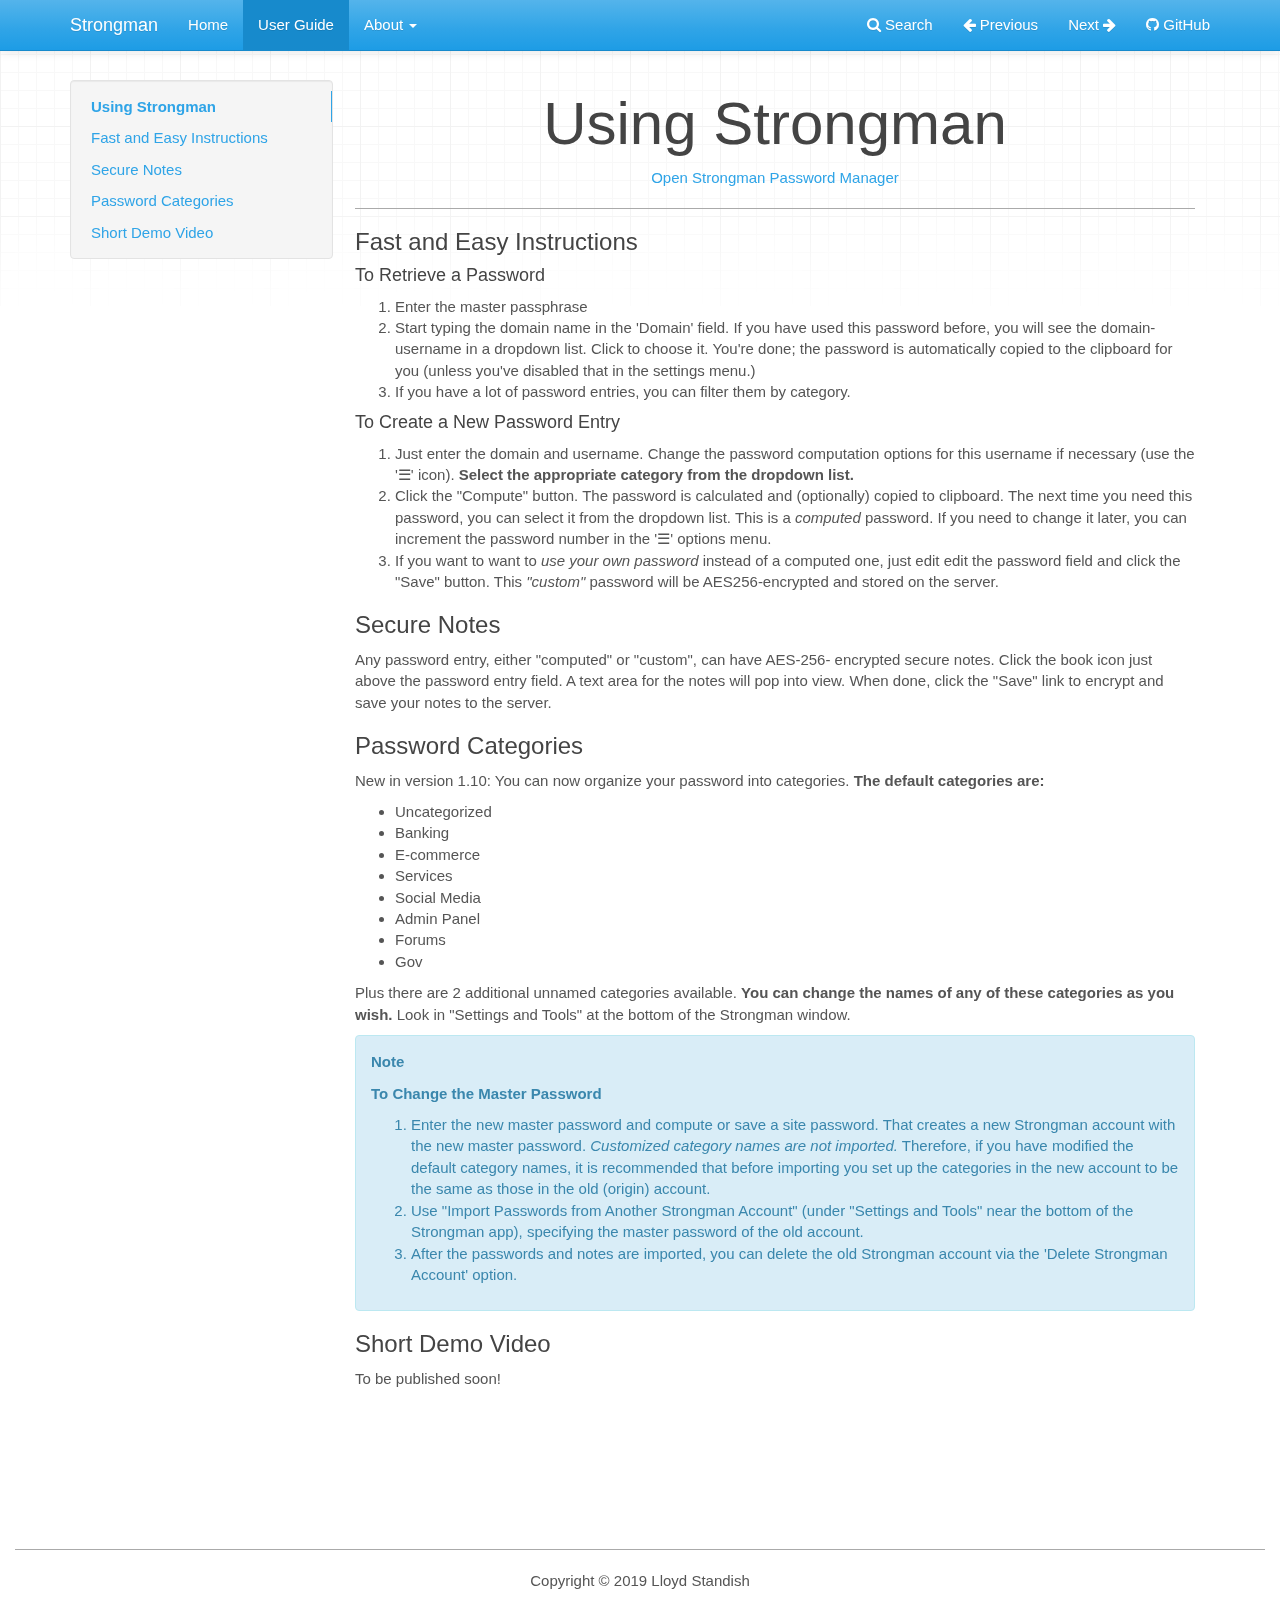
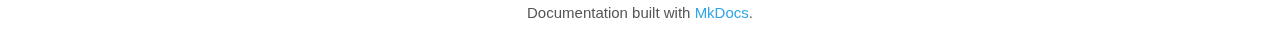
==== commit a2fd70c5: "minor website tweak" ====
--- a/passwords/user-guide/index.html
+++ b/passwords/user-guide/index.html
@@ -154,7 +154,7 @@
 </ol>
 </div>
 <h3 id="short-demo-video">Short Demo Video<a class="headerlink" href="#short-demo-video" title="Permanent link"></a></h3>
-<p>To be published soon.</p></div>
+<p>To be published soon!</p></div>
         </div>
 
         <footer class="col-md-12">
